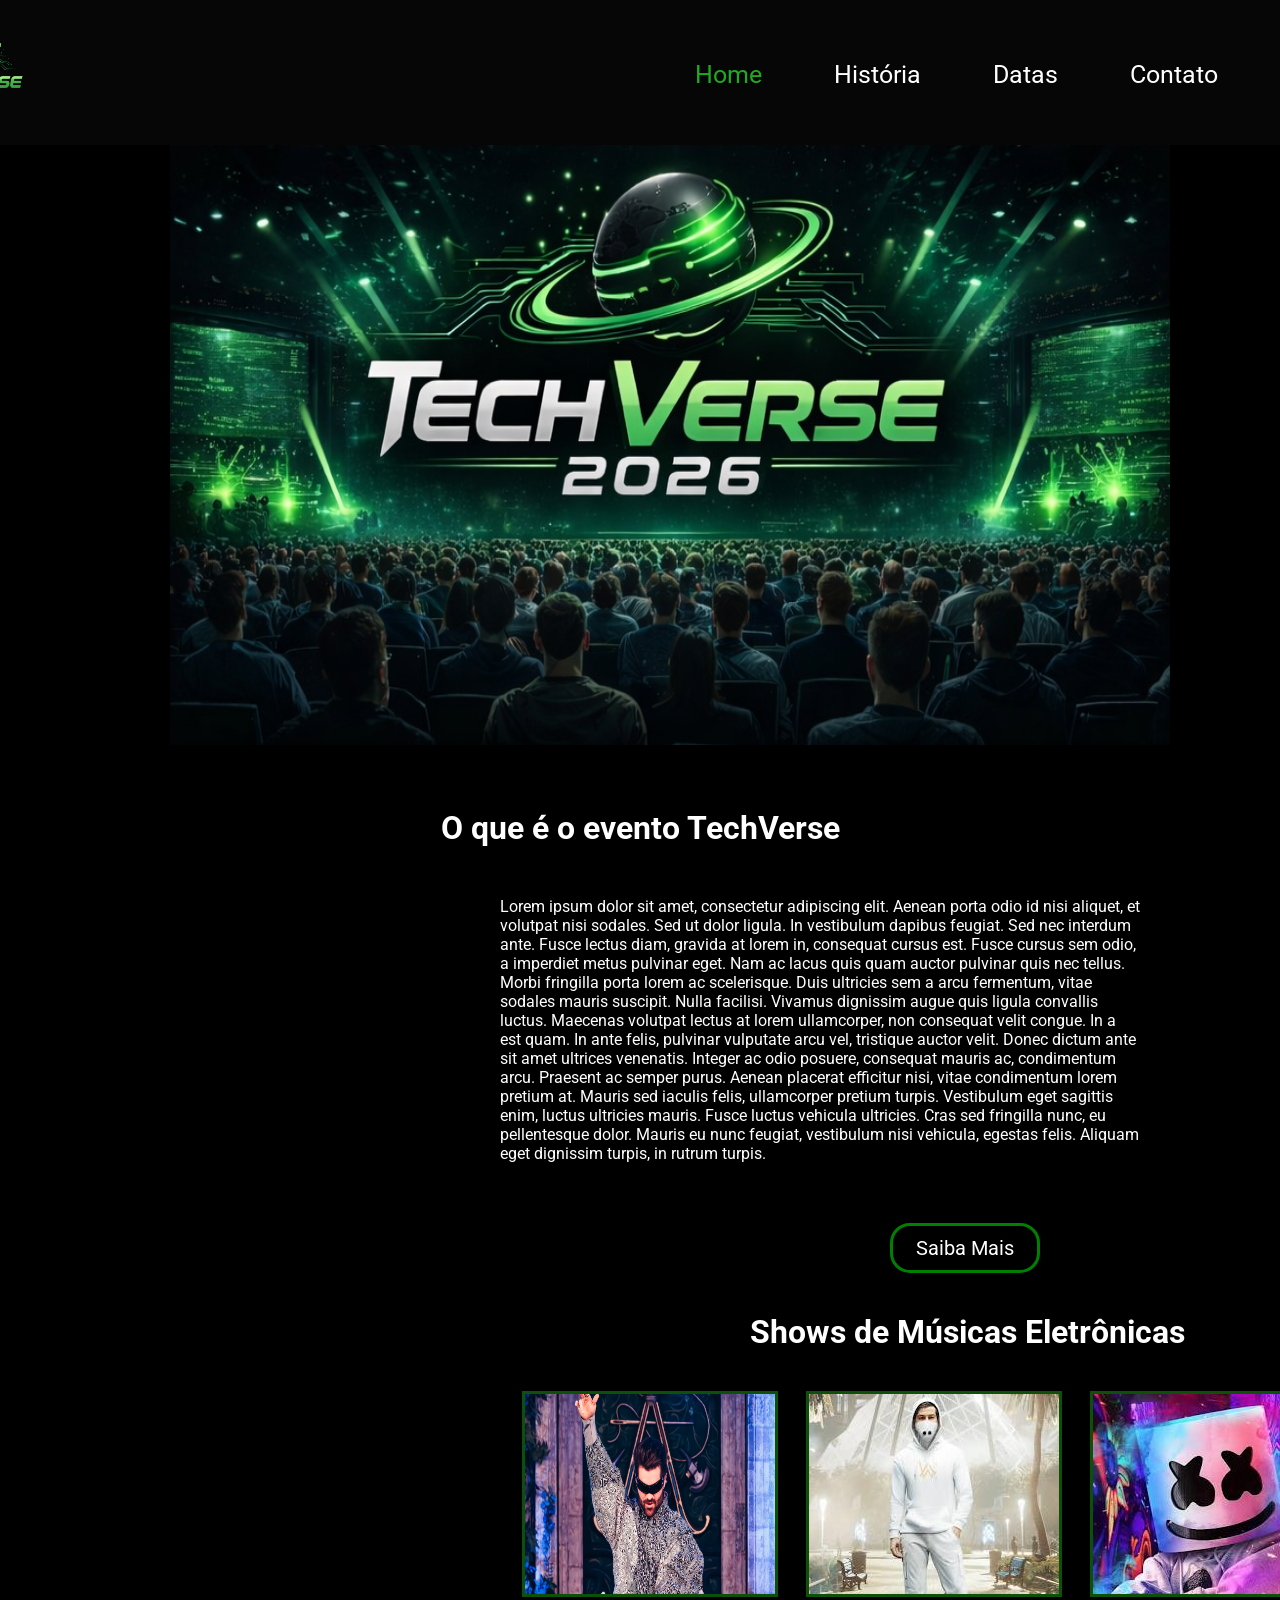
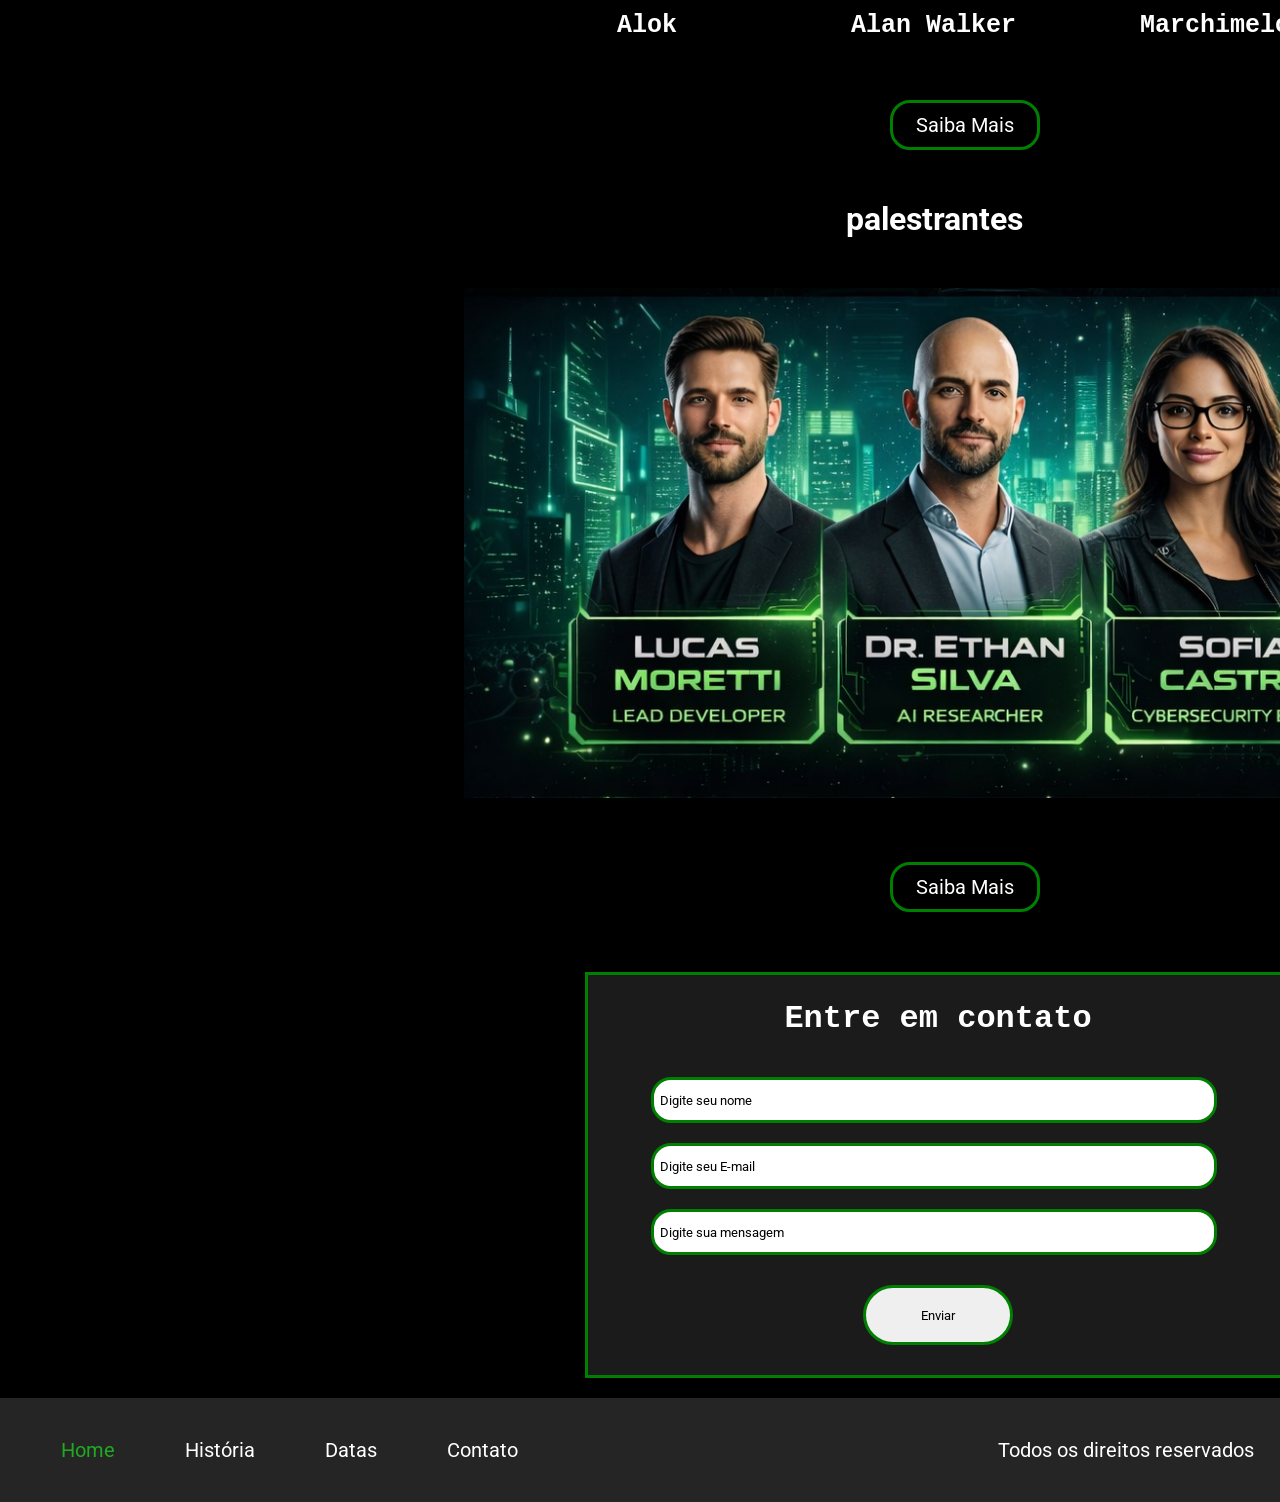
==== meu-projeto/index.html @ b54666e3 "Primeira versão do projeto" ====
<!DOCTYPE html>
<html lang="pt-br">

<head>
    <meta charset="UTF-8">
    <meta name="viewport" content="width=device-width, initial-scale=1.0">
    <link href="css/style.css" rel="stylesheet">
    <link href="https://fonts.googleapis.com/css2?family=Roboto:ital,wght@0,100..900;1,100..900&display=swap"
        rel="stylesheet">
    <title>TechVerse</title>
</head>

<body>
    <header>
        <div class="container">
            <div class="logo">
                <img src="img/logo.png">
            </div><!--logo-->

            <nav class="desktop">
                <ul>
                    <li><a style="color:rgb(33, 169, 33);" href="index.html">Home</a></li>
                    <li><a href="evento.html">História</a></li>
                    <li><a href="Datas.html">Datas</a></li>
                    <li><a goto="contato" href="">Contato</a></li>
                </ul>
            </nav><!--desktop-->
            <nav class="mobile">
                <ul>
                    <li><a style="color:rgb(33, 169, 33);" href="index.html">Home</a></li>
                    <li><a href="evento.html">História</a></li>
                    <li><a href="Datas.html">Datas</a></li>
                    <li><a goto="contato" href="">Contato</a></li>
                </ul>
            </nav><!--mobile-->

            <div class="clear"></div>

        </div><!--container-->
    </header>

    <div class="info">
        <div class="wallpaper">
            <img src="img/techverse2026.png">
        </div>


        <h1>O que é o evento TechVerse</h1>

        <p>Lorem ipsum dolor sit amet, consectetur adipiscing elit. Aenean porta odio id nisi aliquet,
            et volutpat nisi sodales. Sed ut dolor ligula. In vestibulum dapibus feugiat. Sed nec interdum ante.
            Fusce lectus diam, gravida at lorem in, consequat cursus est. Fusce cursus sem odio,
            a imperdiet metus pulvinar eget. Nam ac lacus quis quam auctor pulvinar quis nec tellus.

            Morbi fringilla porta lorem ac scelerisque. Duis ultricies sem a arcu fermentum,
            vitae sodales mauris suscipit. Nulla facilisi. Vivamus dignissim augue quis ligula convallis luctus.
            Maecenas volutpat lectus at lorem ullamcorper, non consequat velit congue. In a est quam. In ante felis,
            pulvinar vulputate arcu vel, tristique auctor velit.

            Donec dictum ante sit amet ultrices venenatis. Integer ac odio posuere, consequat mauris ac, condimentum
            arcu.
            Praesent ac semper purus. Aenean placerat efficitur nisi, vitae condimentum lorem pretium at.
            Mauris sed iaculis felis, ullamcorper pretium turpis. Vestibulum eget sagittis enim, luctus ultricies
            mauris.
            Fusce luctus vehicula ultricies. Cras sed fringilla nunc, eu pellentesque dolor.
            Mauris eu nunc feugiat, vestibulum nisi vehicula, egestas felis.
            Aliquam eget dignissim turpis, in rutrum turpis.
        </p>

        <div class="btn">
            <a href="evento.html"><button>Saiba Mais</button></a>
        </div>
    </div>

    <div class="event">
        <h1>Shows de Músicas Eletrônicas</h1>

        <div class="container-dj">

            <div class="dj">
                <img src="img/alok.png">
                <div class="p1">
                    <p>Alok</p>
                </div>
            </div>

            <div class="dj">
                <img src="img/alan.jpg">
                <div class="p2">
                    <p>Alan Walker</p>
                </div>
            </div>

            <div class="dj">
                <img src="img/marchimelo.jpg">
                <div class="p3">
                    <p>Marchimelo</p>
                </div>
            </div>

        </div>

        <div class="btn">
            <a href="dj.html"><button>Saiba Mais</button></a>
        </div>

    </div>

    <div class="palestrantes">
        <div class="wallpaper">
            <h1>palestrantes</h1>
            <img src="img/palestrantes.png">
        </div>


        <div class="btn">
            <a href="palestrantes.html"><button>Saiba Mais</button></a>
        </div>
    </div>


        <div class="container-contato">

            <h1>Entre em contato</h1>

            <form>

                <div class="input-contato">

                    <input placeholder="  Digite seu nome" type="text" name="name" required><br>

                    <input placeholder="  Digite seu E-mail" type="email" name="email" required><br>

                    <input placeholder="  Digite sua mensagem" type="text" name="mensagem" required><br>

                </div>

                <div class="input-enviar">

                    <input type="submit" value="Enviar">

                </div>

            </form>


        </div>
  


    <footer>
        <div class="container">
            <nav>
                <ul>
                    <li><a style="color:rgb(33, 169, 33);" href="index.html">Home</a></li>
                    <li><a href="evento.html">História</a></li>
                    <li><a href="Datas.html">Datas</a></li>
                    <li><a goto="contato" href="">Contato</a></li>
                </ul>
            </nav>
            <p>Todos os direitos reservados</p>
            <div class="clear"></div>
        </div><!--container-->
    </footer>

    <script src="js/main.js"></script>
</body>

</html>
---- meu-projeto/css/style.css ----
* {
    margin: 0;
    padding: 0;
    font-family: "Roboto", sans-serif;
}

.html,
body {
    width: 100%;
    height: 100%;
    background-color: black;
}

.container {
    margin: 0 auto;
    width: 100%;
    max-width: 1400px;
}

.clear {
    clear: both;
}

header {
    background: #2725252a;
    padding: 20px 2% 35px 2%;
    height: 90px;
}

header div.logo {
    float: left;
    margin-top: -20px;
    margin-left: -150px;
}


header div.logo img {
    width: 20vh;
    height: 15vh;
}

header nav.desktop {
    float: right;
    position: relative;
    top: 40px;
}

header nav.desktop ul {
    list-style-type: none;
}

header nav.desktop ul li {
    float: left;
    padding: 0 30px;
    font-size: 25px;
}

header nav.desktop a {
    color: white;
    position: relative;
    text-decoration: transparent;
    border: solid 0.2px transparent;
    border-radius: 20px;
    padding: 5px;
}

header nav.desktop a:hover {
    border-color: white;
}

nav.mobile {
    width: 32px;
    height: 32px;
    float: right;
    margin-top: 40px;
    background-size: 100% 100%;
    cursor: pointer;
    display: none;
}

nav.mobile ul {
    position: absolute;
    text-align: center;
    display: none;
    left: 0;
    top: 95px;
    width: 100%;
}

footer {
    background: #252525;
    padding: 40px 2%;
    margin-top: 20px;
}

footer nav {
    float: left;
}

footer nav ul {
    list-style-type: none;
}

footer nav ul li {
    float: left;
    padding: 0 35px;
    font-size: 20px;

}

footer nav ul a {
    color: white;
    text-decoration: none;
}

footer p {
    float: right;
    color: white;
    font-size: 20px;

}

.wallpaper img {
    height: 600px;
    width: 1000px;
    margin-left: 170px;

}


.info h1 {
    color: white;
    margin-top: 30px;
    text-align: center;
    margin-top: 60px;
}

.info p {
    color: white;
    margin-top: 50px;
    width: 50%;
    position: relative;
    margin-left: 500px;
}

.btn button {
    color: white;
    margin-top: 60px;
    margin-left: 890px;
    font-size: 20px;
    background-color: transparent;
    border: solid green;
    border-radius: 20px;
    height: 50px;
    width: 150px;
}

.event h1 {
    color: white;
    margin-top: 40px;
    margin-left: 750px;
}

.container-dj {
    margin-top: 40px;
    width: 1000px;
    display: flex;
    margin-left: 58vh;
}

.dj img {
    width: 250px;
    height: 200px;
    border: solid 3px rgb(13, 81, 8);
    margin-right: 28px;
}

.p1 p {
    color: white;
    font-size: 25px;
    margin-top: 10px;
    font-family: 'Courier New', Courier, monospace;
    font-weight: bold;
    margin-left: 95px;

}

.p2 p {
    color: white;
    font-size: 25px;
    margin-top: 10px;
    font-family: 'Courier New', Courier, monospace;
    font-weight: bold;
    margin-left: 45px;

}


.p3 p {
    color: white;
    font-size: 25px;
    margin-top: 10px;
    font-family: 'Courier New', Courier, monospace;
    font-weight: bold;
    margin-left: 50px;

}


.mais1 h1 {
    color: white;
    margin-top: 30px;
    text-align: center;
    margin-top: 60px;
}

.mais1 p {
    color: white;
    margin-top: 20px;
    width: 50%;
    position: relative;
    margin-left: 500px;

}

.palestrantes h1 {
    color: white;
    margin-left: 94vh;
    margin-top: 50px;
}

.palestrantes img {
    height: 510px;
    width: 1000px;
    margin-left: 464px;
    margin-top: 50px;

}


.container-contato h1 {
    color: white;
    text-align: center;
    margin-top: 25px;
    font-family: 'Courier New', Courier, monospace;
}

.container-contato {
    width: 700px;
    height: 400px;
    margin-top: 60px;
    margin-left: 65vh;
    background-color: rgb(27, 27, 27);
    border: solid green
}

.input-contato {
    width: 80%;
    margin-top: 20px;
    margin-left: 63px;
}

.input-contato input {
    height: 40px;
    width: 100%;
    border: solid green;
    border-radius: 20px;
    margin-top: 20px;
    
}


.input-contato ::placeholder{
    color: black;
}

.input-enviar {
    height: 60px;
    margin-top: 30px;

}

.input-enviar input {
    height: 100%;
    width: 150px;
    display: block;
    margin: 0 auto;
    border-radius: 30px;
    border: solid green;
    color: black;
}
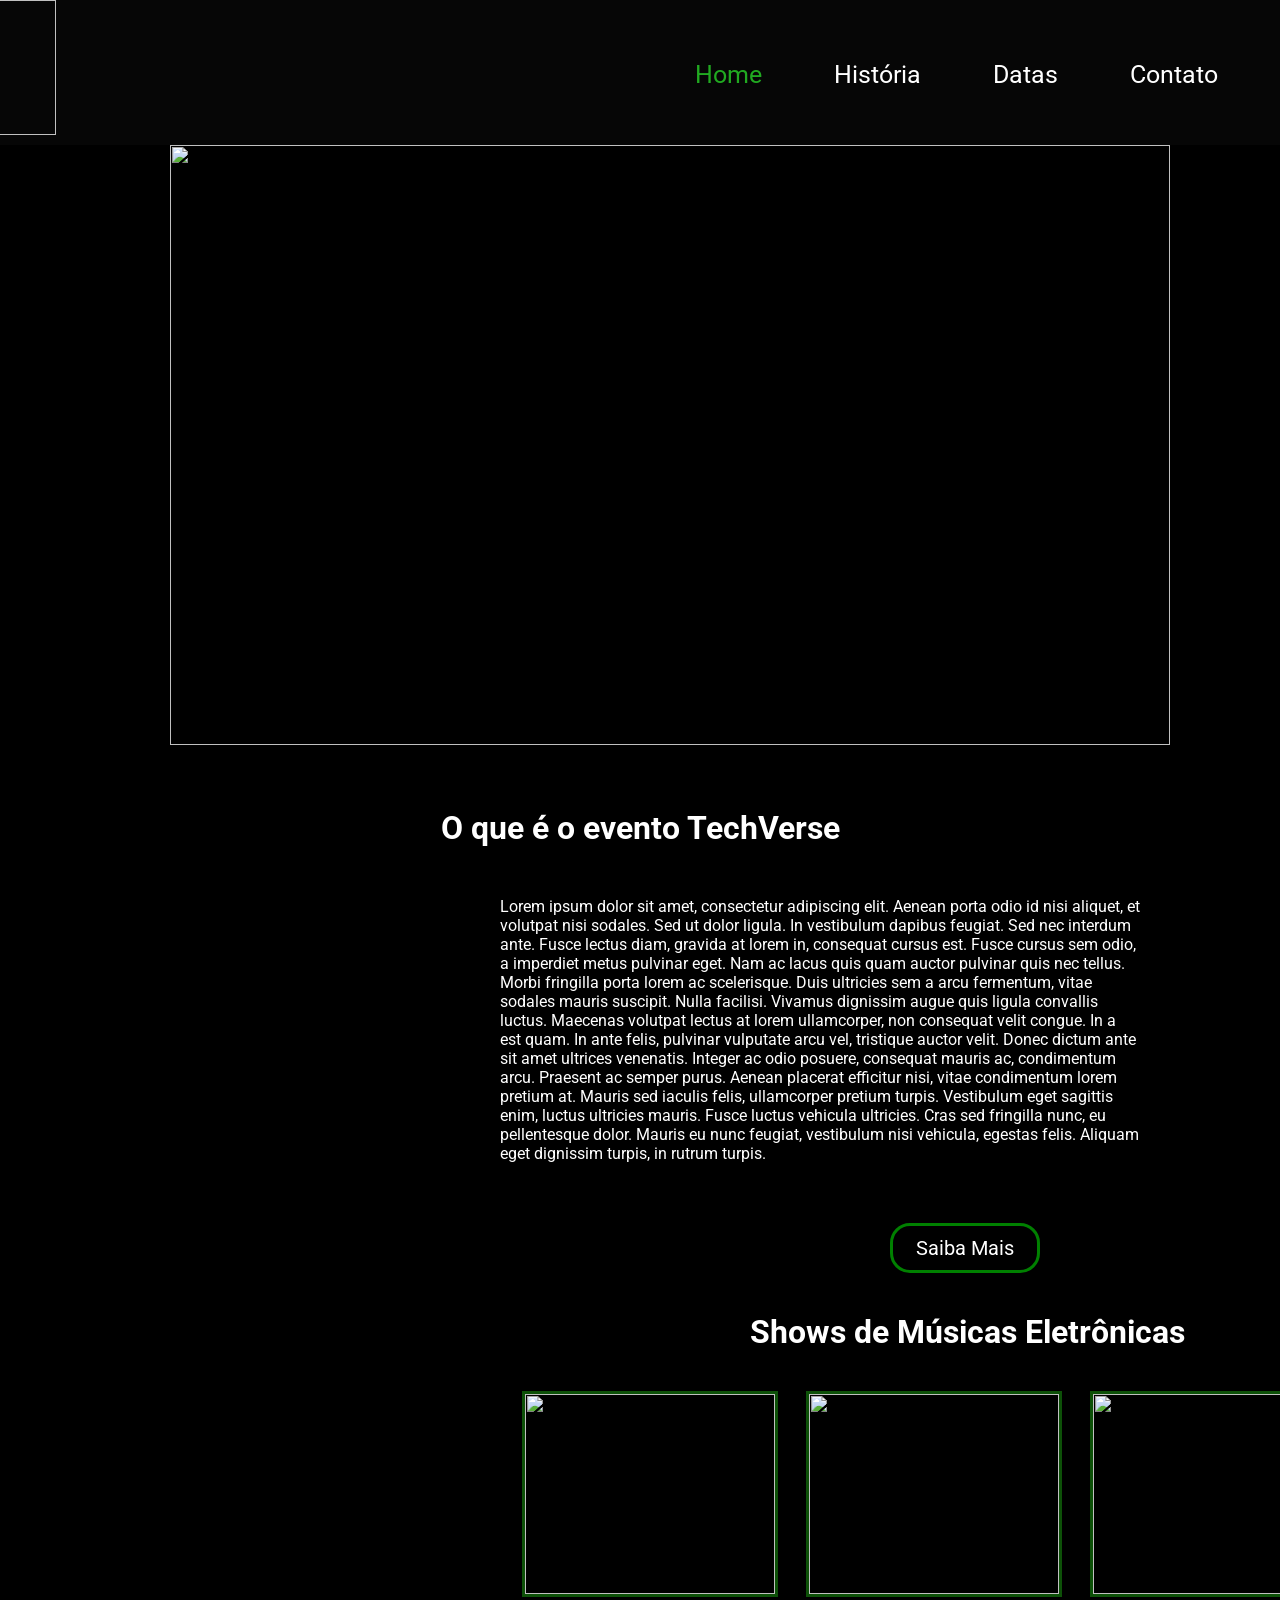
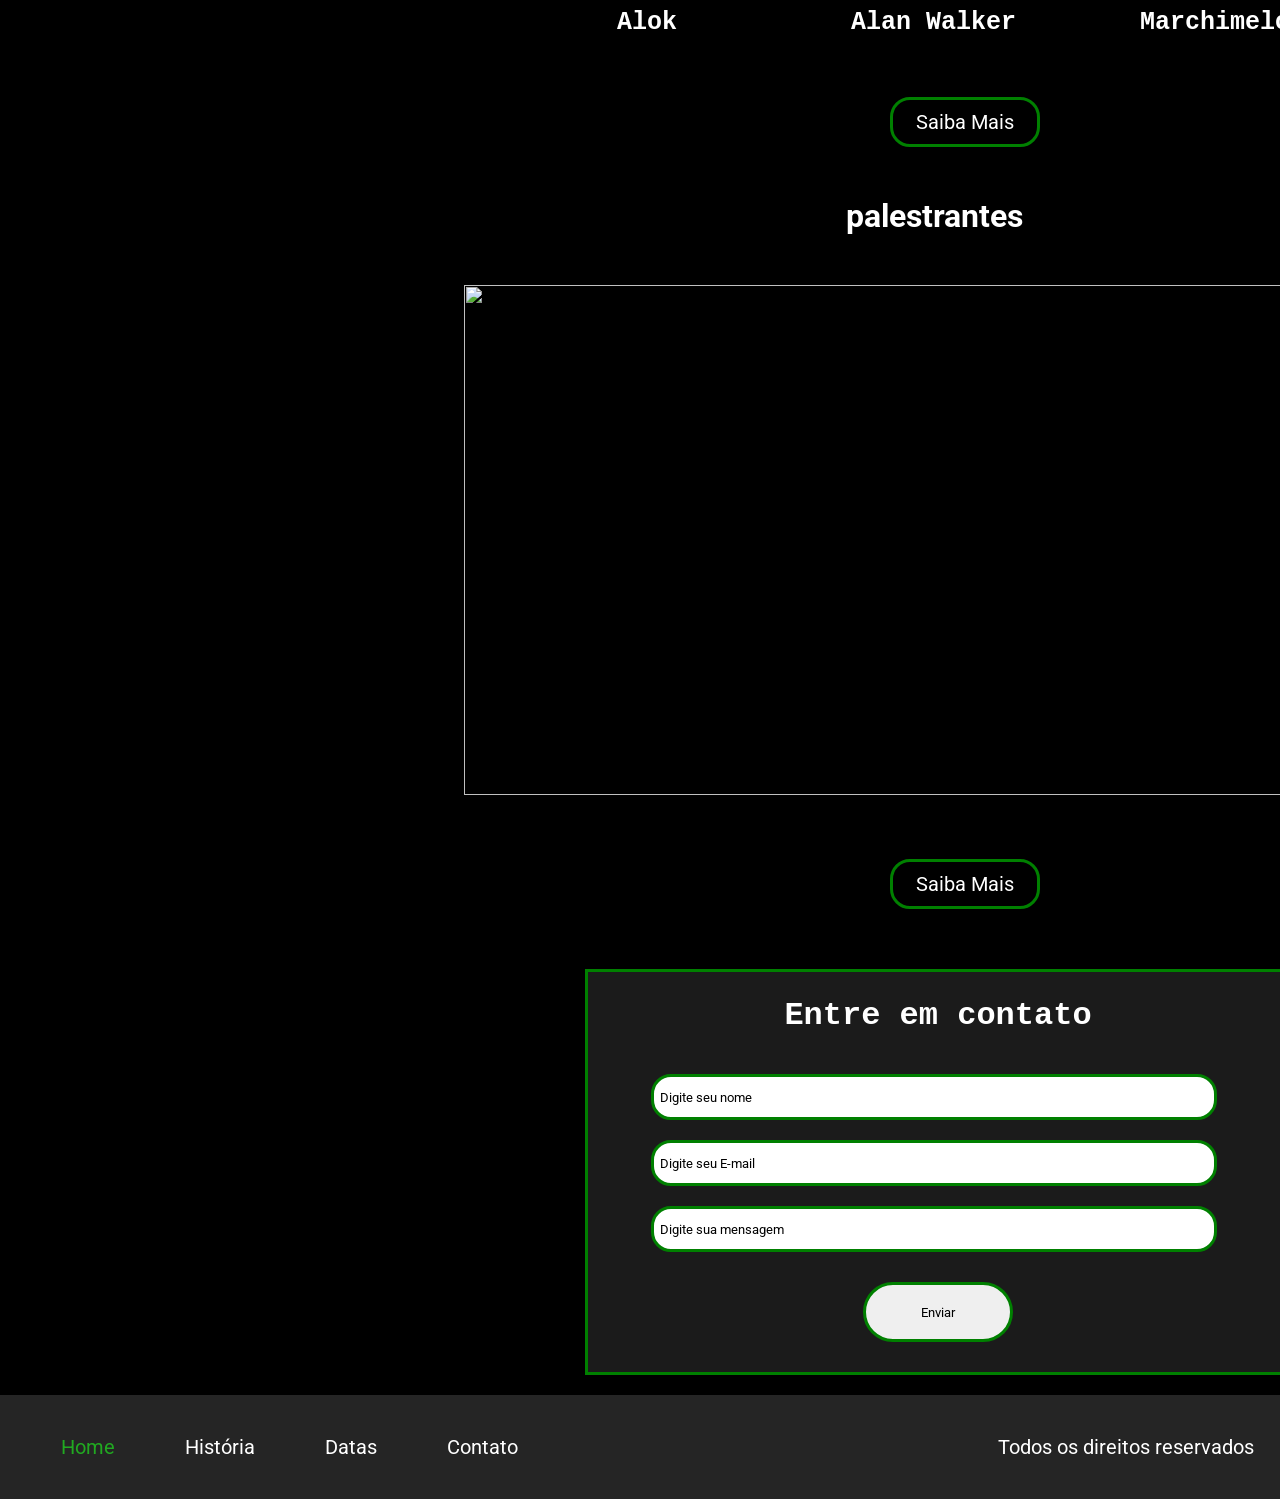
==== commit a72588ac: "Atualização no site" ====
--- a/meu-projeto/index.html
+++ b/meu-projeto/index.html
@@ -163,7 +163,6 @@
         </div><!--container-->
     </footer>
 
-    <script src="js/main.js"></script>
 </body>
 
 </html>
